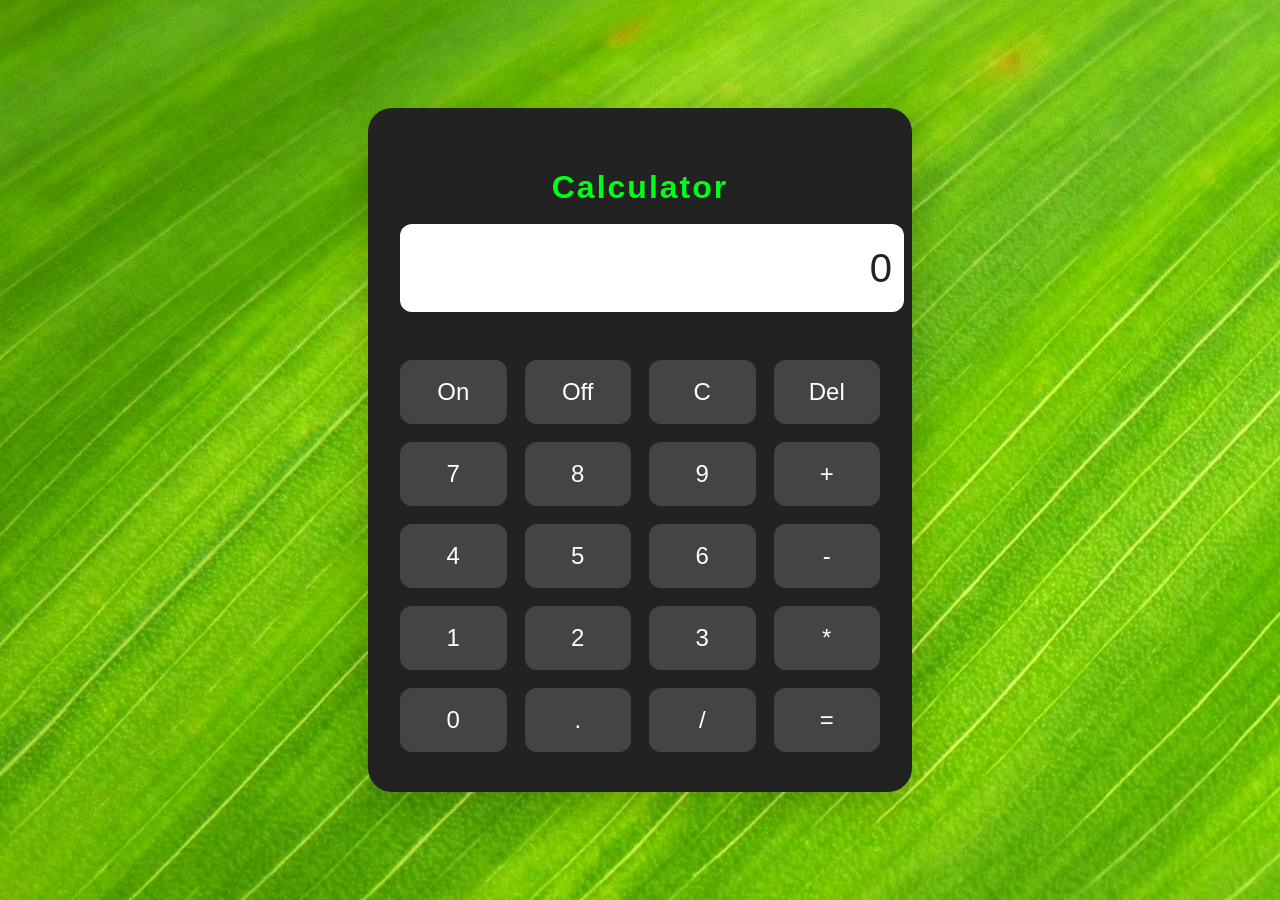
==== Calculator.html @ f65df159 "first commit" ====
<!DOCTYPE html>
<html lang="en">
<head>
    <meta charset="UTF-8">
    <meta name="viewport" content="width=device-width, initial-scale=1.0">
    <title>Calculator <button></button></title>
    <link rel="stylesheet" href="Calculator.css">
</head>
<body>
  <div class="Calculator">
    <h1 style="text-align:center; margin-bottom:18px; color:#00ff15; font-family:'Segoe UI',Arial,sans-serif; letter-spacing:2px;">Calculator</h1>
    <input type="text" id="display" disabled>
    <div class="button-grid">
        <button type="button" onclick="setCalculatorOn(true)">On</button>
        <button type="button" onclick="setCalculatorOn(false)">Off</button>
        <button type="button" onclick="clearDisplay()">C</button>
        <button type="button" onclick="delchar()">Del</button>
        <button type="button" onclick="append('7')">7</button>
        <button type="button" onclick="append('8')">8</button>
        <button type="button" onclick="append('9')">9</button>
        <button type="button" onclick="append('+')">+</button>
        <button type="button" onclick="append('4')">4</button>
        <button type="button" onclick="append('5')">5</button>
        <button type="button" onclick="append('6')">6</button>
        <button type="button" onclick="append('-')">-</button>
        <button type="button" onclick="append('1')">1</button>
        <button type="button" onclick="append('2')">2</button>
        <button type="button" onclick="append('3')">3</button>
        <button type="button" onclick="append('*')">*</button>
        <button type="button" onclick="append('0')">0</button>
        <button type="button" onclick="append('.')">.</button>
        <button type="button" onclick="append('/')">/</button>
        <button type="button" onclick="calculate()">=</button>
    </div>

  </div>  
  <script src="Calculator.js"></script>  
</body>
</html>
---- Calculator.css ----
body {
    background: url('images/pexels-pixabay-66869.jpg') no-repeat center center fixed;
    display: flex;
    justify-content: center;
    align-items: center;
    min-height: 100vh;
    margin: 0;
}

.Calculator {
    background: #222;
    padding: 40px 32px;
    border-radius: 24px;
    box-shadow: 0 12px 48px rgba(0,0,0,0.22);
    width: 480px;
    max-width: 95vw;
}

#display {
    width: 100%;
    height: 64px;
    font-size: 2.5em;
    margin-bottom: 24px;
    border: none;
    border-radius: 12px;
    padding: 12px;
    text-align: right;
    background: #fff;
    color: #222;
}

.button-grid {
    display: grid;
    grid-template-columns: repeat(4, 1fr);
    gap: 18px;
    margin-top: 24px;
}

.button-grid button {
    height: 64px;
    font-size: 1.5em;
    border: none;
    border-radius: 12px;
    background: #444;
    color: #fff;
    cursor: pointer;
    transition: background 0.2s;
}

.button-grid button:hover {
    background: #ff9800;
    color: #222;
}
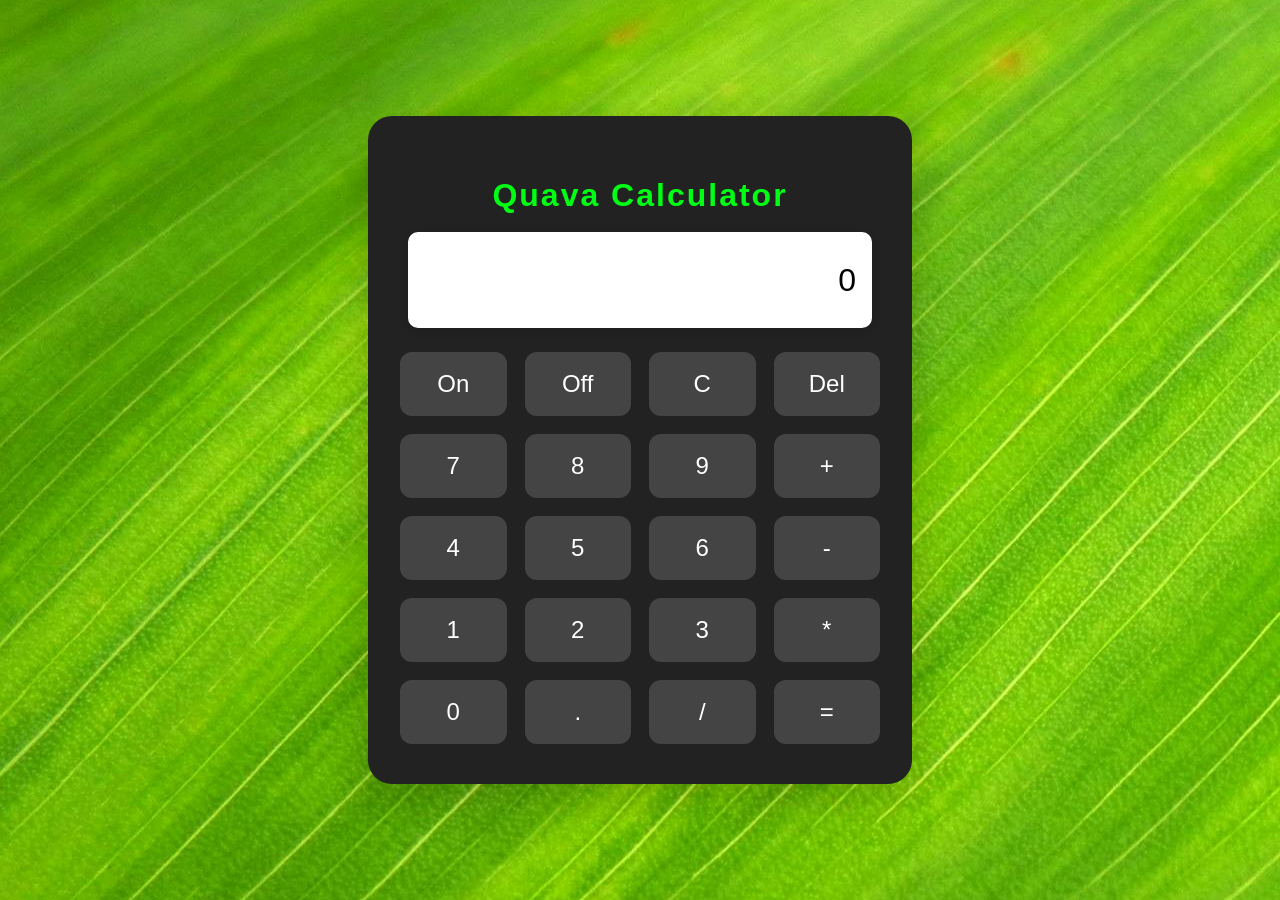
==== commit 6a3dc4f2: "updated my calculator file" ====
--- a/Calculator.html
+++ b/Calculator.html
@@ -8,8 +8,8 @@
 </head>
 <body>
   <div class="Calculator">
-    <h1 style="text-align:center; margin-bottom:18px; color:#00ff15; font-family:'Segoe UI',Arial,sans-serif; letter-spacing:2px;">Calculator</h1>
-    <input type="text" id="display" disabled>
+    <h1 style="text-align:center; margin-bottom:18px; color:#00ff15; font-family:'Segoe UI',Arial,sans-serif; letter-spacing:2px;"> Quava Calculator</h1>
+    <input type="text" id="display" disabled style="display:block; margin: 0 auto 20px auto; text-align: right; width: 90%; max-width: 450px; font-size: 2em; padding: 14px; border-radius: 10px; border: 2px solid white; background: white; color: black; box-shadow: 0 2px 8px rgba(0,0,0,0.15);" />
     <div class="button-grid">
         <button type="button" onclick="setCalculatorOn(true)">On</button>
         <button type="button" onclick="setCalculatorOn(false)">Off</button>
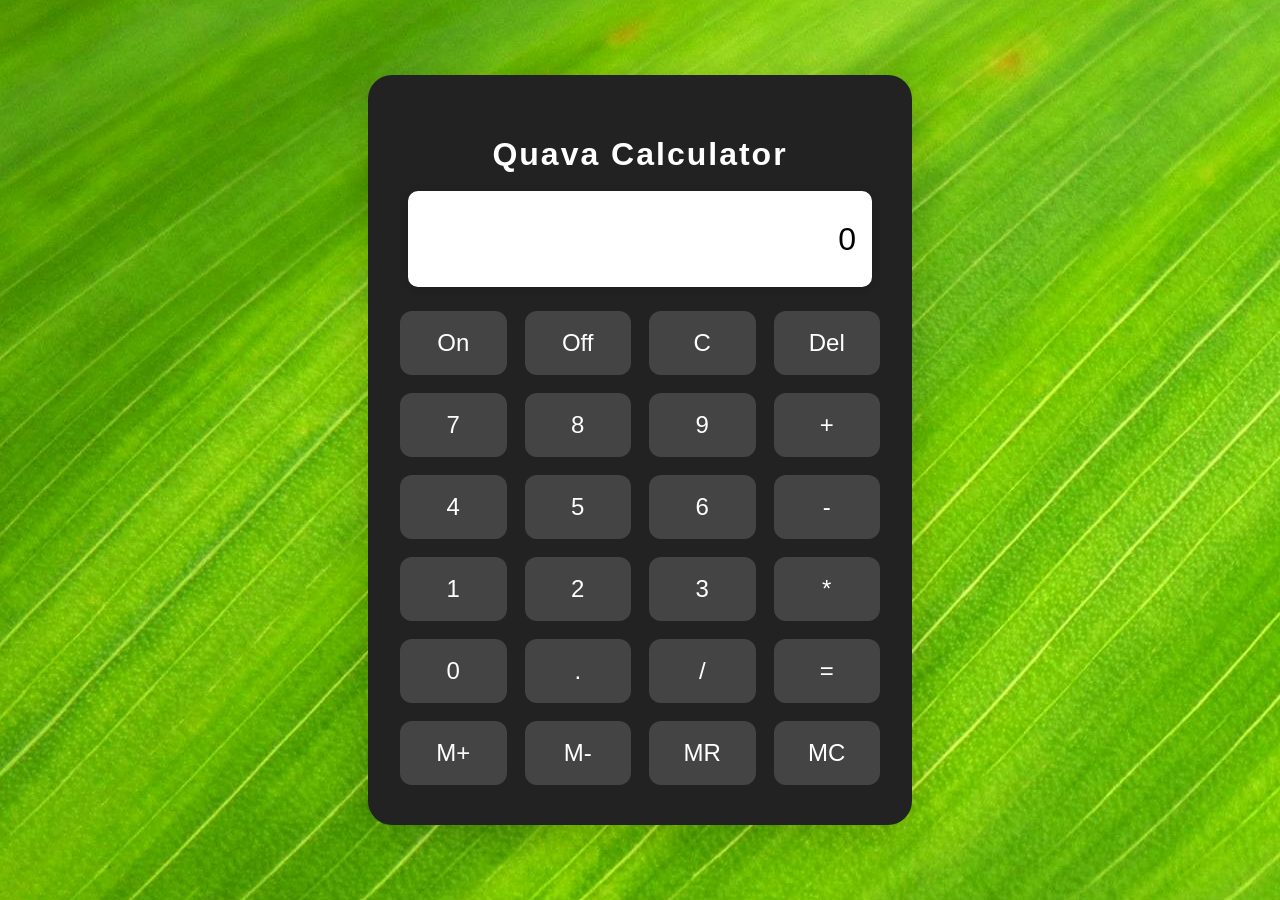
==== commit 5e6066bc: "updated my calculator file and index.html" ====
--- a/Calculator.html
+++ b/Calculator.html
@@ -8,7 +8,7 @@
 </head>
 <body>
   <div class="Calculator">
-    <h1 style="text-align:center; margin-bottom:18px; color:#00ff15; font-family:'Segoe UI',Arial,sans-serif; letter-spacing:2px;"> Quava Calculator</h1>
+    <h1 style="text-align:center; margin-bottom:18px; color:white; font-family:'Segoe UI',Arial,sans-serif; letter-spacing:2px;"> Quava Calculator</h1>
     <input type="text" id="display" disabled style="display:block; margin: 0 auto 20px auto; text-align: right; width: 90%; max-width: 450px; font-size: 2em; padding: 14px; border-radius: 10px; border: 2px solid white; background: white; color: black; box-shadow: 0 2px 8px rgba(0,0,0,0.15);" />
     <div class="button-grid">
         <button type="button" onclick="setCalculatorOn(true)">On</button>
@@ -31,6 +31,10 @@
         <button type="button" onclick="append('.')">.</button>
         <button type="button" onclick="append('/')">/</button>
         <button type="button" onclick="calculate()">=</button>
+        <button type="button" onclick="memoryAdd()">M+</button>
+        <button type="button" onclick="memorySubtract()">M-</button>
+        <button type="button" onclick="memoryRecall()">MR</button>
+        <button type="button" onclick="memoryClear()">MC</button>
     </div>
 
   </div>  
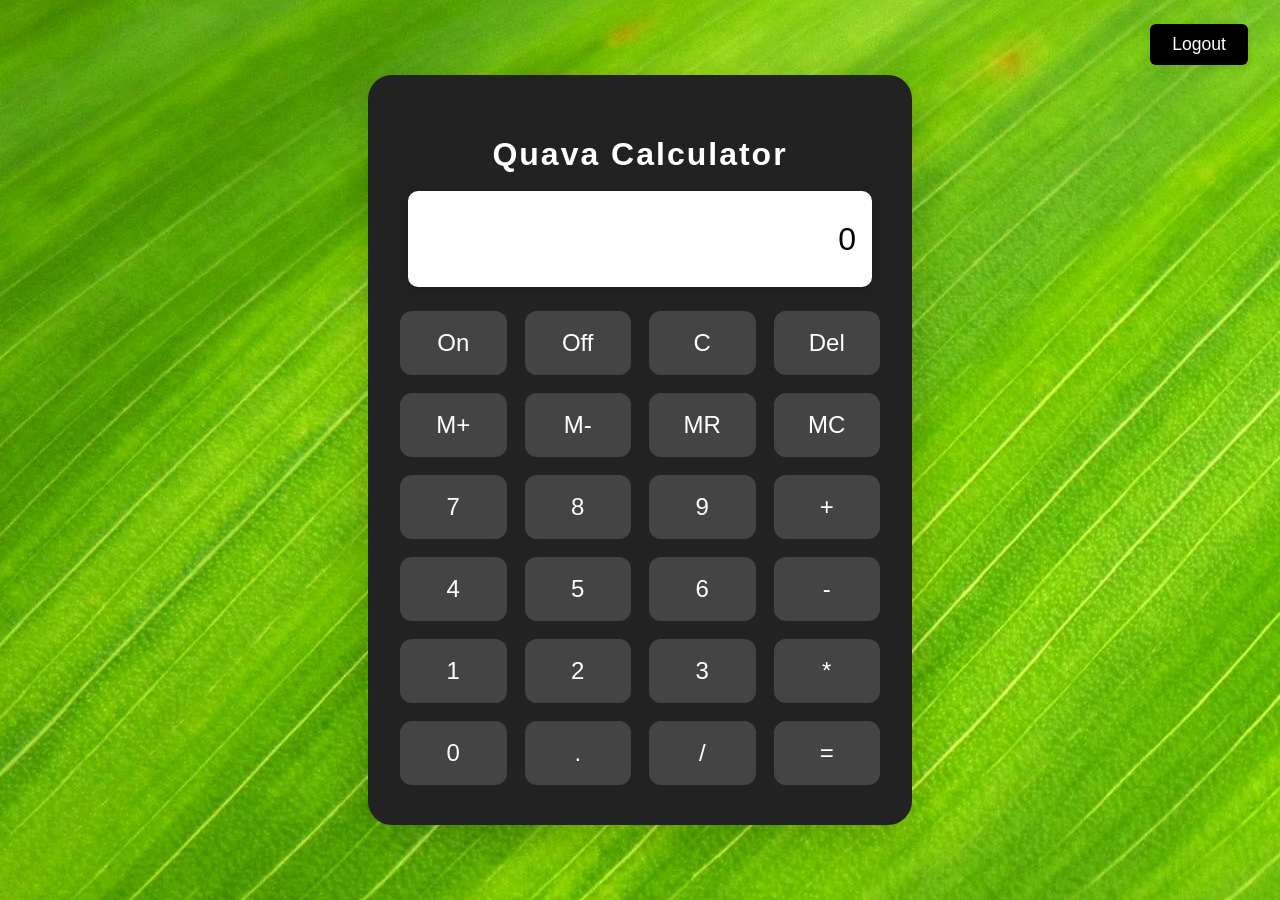
==== commit 369d7f5e: "updated login btn and calculator logout" ====
--- a/Calculator.html
+++ b/Calculator.html
@@ -15,6 +15,12 @@
         <button type="button" onclick="setCalculatorOn(false)">Off</button>
         <button type="button" onclick="clearDisplay()">C</button>
         <button type="button" onclick="delchar()">Del</button>
+        <!-- Second row: Memory buttons -->
+        <button type="button" onclick="memoryAdd()">M+</button>
+        <button type="button" onclick="memorySubtract()">M-</button>
+        <button type="button" onclick="memoryRecall()">MR</button>
+        <button type="button" onclick="memoryClear()">MC</button>
+        <!-- Remaining calculator buttons -->
         <button type="button" onclick="append('7')">7</button>
         <button type="button" onclick="append('8')">8</button>
         <button type="button" onclick="append('9')">9</button>
@@ -31,12 +37,8 @@
         <button type="button" onclick="append('.')">.</button>
         <button type="button" onclick="append('/')">/</button>
         <button type="button" onclick="calculate()">=</button>
-        <button type="button" onclick="memoryAdd()">M+</button>
-        <button type="button" onclick="memorySubtract()">M-</button>
-        <button type="button" onclick="memoryRecall()">MR</button>
-        <button type="button" onclick="memoryClear()">MC</button>
     </div>
-
+    <button type="button" class="logout-btn" onclick="logout()">Logout</button>
   </div>  
   <script src="Calculator.js"></script>  
 </body>
--- a/Calculator.css
+++ b/Calculator.css
@@ -52,3 +52,24 @@
     color: #222;
 }
 
+.logout-btn {
+    position: absolute;
+    top: 24px;
+    right: 32px;
+    background: black;
+    color: white;
+    border: none;
+    border-radius: 6px;
+    padding: 10px 22px;
+    font-size: 1.1em;
+    font-family: 'Segoe UI', Arial, sans-serif;
+    cursor: pointer;
+    box-shadow: 0 2px 8px rgba(0,0,0,0.12);
+    transition: background 0.2s;
+    z-index: 10;
+}
+
+.logout-btn:hover {
+    background: rgb(55, 14, 94);
+}
+
